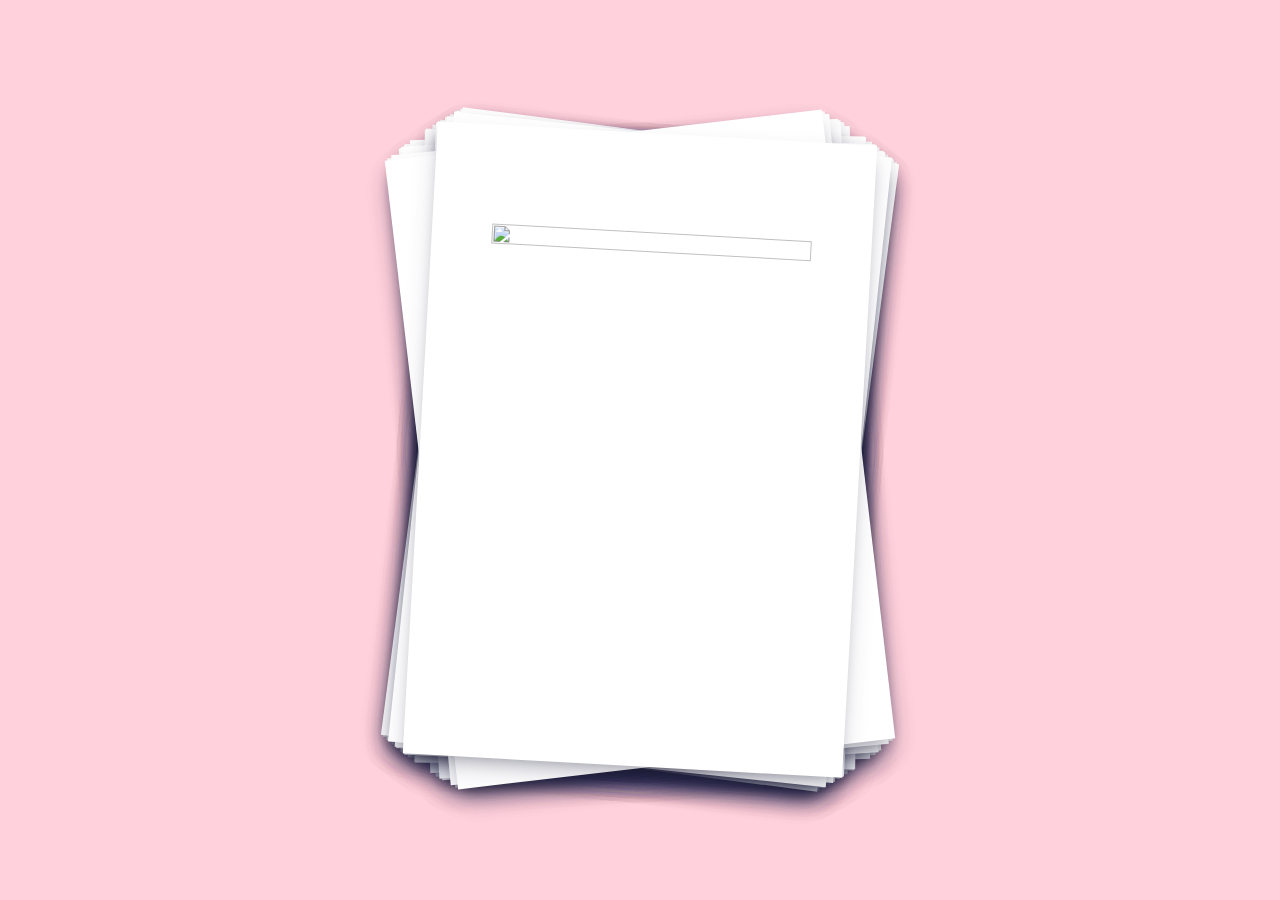
==== Pages/Y.html @ 72e350ef "first commit" ====
<!DOCTYPE html>
<html lang="en">
<head>
    <meta charset="UTF-8">
    <meta name="viewport" content="width=device-width, initial-scale=1.0">
    <title>Valentine's</title>
    <link rel="stylesheet" href="../Styles/Style.css">
</head>
<body>
    <div class="Polaroid">
        <img src="../Images/1.jpeg" class="Img">
        <img src="../Images/2.jpg" class="Img">
        <img src="../Images/3.jpg" class="Img">
        <img src="../Images/4.jpg" class="Img">
        <img src="../Images/5.jpeg" class="Img">
        <img src="../Images/6.jpeg" class="Img">
        <img src="../Images/7.jpeg" class="Img">
        <img src="../Images/8.jpg" class="Img">
        <img src="../Images/9.jpg" class="Img">
        <img src="../Images/10.jpg" class="Img">
        <img src="../Images/11.jpg" class="Img">
        <img src="../Images/12.jpg" class="Img">
        <img src="../Images/13.jpg" class="Img">
        <img src="../Images/14.jpg" class="Img">
        <img src="../Images/15.jpg" class="Img">
        <img src="../Images/16.jpg" class="Img">
        <img src="../Images/17.jpg" class="Img">
        <img src="../Images/18.jpg" class="Img">
        <img src="../Images/19.jpg" class="Img">
        <img src="../Images/20.jpg" class="Img">

        <video class="Img" src="../Videos/1.MOV" autoplay loop muted></video>
        <video class="Img" src="../Videos/2.MOV" autoplay loop muted></video>
        <video class="Img" src="../Videos/3.MOV" autoplay loop muted></video>
        <video class="Img" src="../Videos/4.mov" autoplay loop muted></video>
        <video class="Img" src="../Videos/5.mp4" autoplay loop muted></video>
        <video class="Img" src="../Videos/6.mp4" autoplay loop muted></video>
        <video class="Img" src="../Videos/7.mov" autoplay loop muted></video>
        
        <div class ="Txt">I LOVE YOU!</div>
    </div>
</body>
<script src="../Scripts/Script.js"></script>
</html>
---- Styles/Style.css ----
@import url('https://fonts.googleapis.com/css2?family=Inter:ital,opsz,wght@0,14..32,100..900;1,14..32,100..900&display=swap');

body {
    margin: 0;
    padding: 0;
    height: 100vh;
    width: 100vw;
    background-color: #FFD1DC;
    font-family: "Inter";
    font-weight: 700;
    font-size: 8vw;
    color: #FFFFFF;
    overflow: hidden;
    text-shadow: 
        0px 1px 0px #c0c0c0, 
        0px 2px 0px #b0b0b0, 
        0px 3px 0px #a0a0a0, 
        0px 4px 0px #909090, 
        0px 5px 10px rgba(0, 0, 0, 0.6);
    overflow: hidden;
    display: flex;
    flex-direction: column;
    align-items: center;
    justify-content: center;
    text-align: center;
}

.Txt {
    font-size: clamp(1.5rem, 8vw, 3rem);
}

p {
    margin: 0;
    padding: 20px;
}

.Btn {
    display: flex;
    gap: 20px;
}

button {
    align-items: center;
    appearance: none;
    background-color: #FCFCFD;
    border-radius: 4px;
    border-width: 0;
    box-shadow: rgba(45, 35, 66, 0.4) 0 2px 4px,rgba(45, 35, 66, 0.3) 0 7px 13px -3px,#D6D6E7 0 -3px 0 inset;
    box-sizing: border-box;
    color: #36395A;
    cursor: pointer;
    display: inline-flex;
    height: 48px;
    justify-content: center;
    line-height: 1;
    list-style: none;
    overflow: hidden;
    padding-left: 16px;
    padding-right: 16px;
    position: relative;
    text-align: left;
    text-decoration: none;
    transition: box-shadow .15s,transform .15s;
    user-select: none;
    -webkit-user-select: none;
    touch-action: manipulation;
    white-space: nowrap;
    will-change: box-shadow, transform;
    font-size: 18px;
}

button:hover {
    box-shadow: rgba(45, 35, 66, 0.4) 0 4px 8px, rgba(45, 35, 66, 0.3) 0 7px 13px -3px, #D6D6E7 0 -3px 0 inset;
    transform: translateY(-2px);
}

button:active {
    box-shadow: #D6D6E7 0 3px 7px inset;
    transform: translateY(2px);
}

.Polaroid {
    position: relative;
    display: flex;
    justify-content: center;
    align-items: center;
    width: 80%;
    height: 80%;
    perspective: 1000px;
}

Img {
    transform-style: preserve-3d;
    position: absolute;
    width: 80%;
    max-width: 400px;
    height: auto;
    display: flex;
    justify-content: center;
    aspect-ratio: 3 / 4;
    object-fit: cover;
    background: white;
    padding: 20px;
    padding-bottom: 80px;
    box-shadow: rgba(50, 50, 93, 0.25) 0px 13px 27px -5px, rgba(0, 0, 0, 0.3) 0px 8px 16px -8px;
}

video.Img {
    transform-style: preserve-3d;
    position: absolute;
    width: 80%;
    max-width: 400px;
    height: auto;
    display: flex;
    justify-content: center;
    aspect-ratio: 3 / 4;
    object-fit: cover;
    background: white;
    padding: 20px;
    padding-bottom: 80px;
    box-shadow: rgba(50, 50, 93, 0.25) 0px 13px 27px -5px, rgba(0, 0, 0, 0.3) 0px 8px 16px -8px;
}
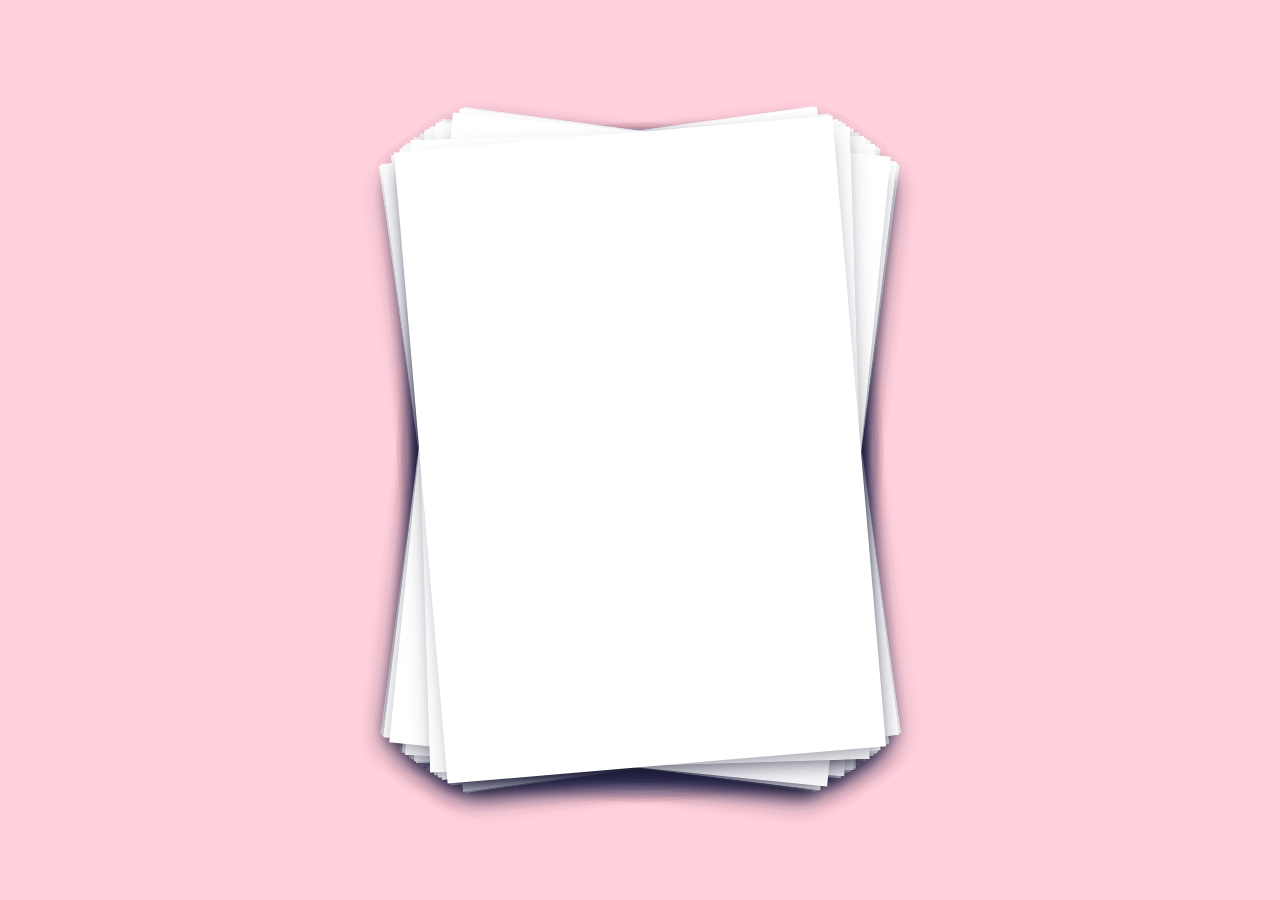
==== commit dd0981e7: "IDK" ====
--- a/Pages/Y.html
+++ b/Pages/Y.html
@@ -8,26 +8,26 @@
 </head>
 <body>
     <div class="Polaroid">
-        <img src="../Images/1.jpeg" class="Img">
-        <img src="../Images/2.jpg" class="Img">
-        <img src="../Images/3.jpg" class="Img">
-        <img src="../Images/4.jpg" class="Img">
-        <img src="../Images/5.jpeg" class="Img">
-        <img src="../Images/6.jpeg" class="Img">
-        <img src="../Images/7.jpeg" class="Img">
-        <img src="../Images/8.jpg" class="Img">
-        <img src="../Images/9.jpg" class="Img">
-        <img src="../Images/10.jpg" class="Img">
-        <img src="../Images/11.jpg" class="Img">
-        <img src="../Images/12.jpg" class="Img">
-        <img src="../Images/13.jpg" class="Img">
-        <img src="../Images/14.jpg" class="Img">
-        <img src="../Images/15.jpg" class="Img">
-        <img src="../Images/16.jpg" class="Img">
-        <img src="../Images/17.jpg" class="Img">
-        <img src="../Images/18.jpg" class="Img">
-        <img src="../Images/19.jpg" class="Img">
-        <img src="../Images/20.jpg" class="Img">
+        <img src="../Images/1.JPEG" class="Img">
+        <img src="../Images/2.JPG" class="Img">
+        <img src="../Images/3.JPG" class="Img">
+        <img src="../Images/4.JPG" class="Img">
+        <img src="../Images/5.JPEG" class="Img">
+        <img src="../Images/6.JPEG" class="Img">
+        <img src="../Images/7.JPEG" class="Img">
+        <img src="../Images/8.JPG" class="Img">
+        <img src="../Images/9.JPG" class="Img">
+        <img src="../Images/10.JPG" class="Img">
+        <img src="../Images/11.JPG" class="Img">
+        <img src="../Images/12.JPG" class="Img">
+        <img src="../Images/13.JPG" class="Img">
+        <img src="../Images/14.JPG" class="Img">
+        <img src="../Images/15.JPG" class="Img">
+        <img src="../Images/16.JPG" class="Img">
+        <img src="../Images/17.JPG" class="Img">
+        <img src="../Images/18.JPG" class="Img">
+        <img src="../Images/19.JPG" class="Img">
+        <img src="../Images/20.JPG" class="Img">
 
         <video class="Img" src="../Videos/1.MOV" autoplay loop muted></video>
         <video class="Img" src="../Videos/2.MOV" autoplay loop muted></video>
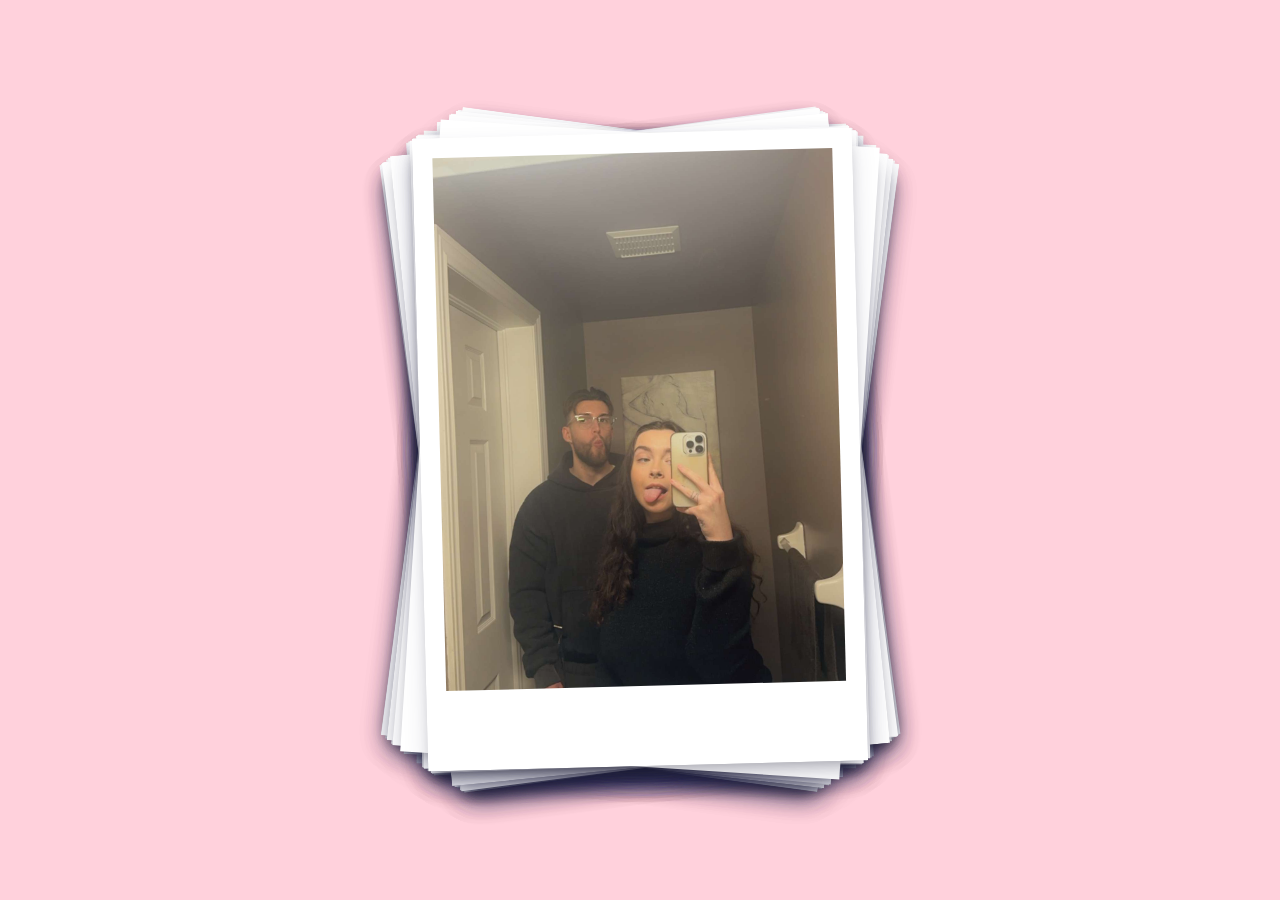
==== commit f3138a4a: "FIX?" ====
--- a/Pages/Y.html
+++ b/Pages/Y.html
@@ -29,13 +29,13 @@
         <img src="../Images/19.JPG" class="Img">
         <img src="../Images/20.JPG" class="Img">
 
-        <video class="Img" src="../Videos/1.MOV" autoplay loop muted></video>
-        <video class="Img" src="../Videos/2.MOV" autoplay loop muted></video>
-        <video class="Img" src="../Videos/3.MOV" autoplay loop muted></video>
-        <video class="Img" src="../Videos/4.mov" autoplay loop muted></video>
-        <video class="Img" src="../Videos/5.mp4" autoplay loop muted></video>
-        <video class="Img" src="../Videos/6.mp4" autoplay loop muted></video>
-        <video class="Img" src="../Videos/7.mov" autoplay loop muted></video>
+        <video class="Img" src="../Videos/1.MOV" autoplay loop muted playsinline preload="auto"></video>
+        <video class="Img" src="../Videos/2.MOV" autoplay loop muted playsinline preload="auto"></video>
+        <video class="Img" src="../Videos/3.MOV" autoplay loop muted playsinline preload="auto"></video>
+        <video class="Img" src="../Videos/4.mov" autoplay loop muted playsinline preload="auto"></video>
+        <video class="Img" src="../Videos/5.mp4" autoplay loop muted playsinline preload="auto"></video>
+        <video class="Img" src="../Videos/6.mp4" autoplay loop muted playsinline preload="auto"></video>
+        <video class="Img" src="../Videos/7.mov" autoplay loop muted playsinline preload="auto"></video>
         
         <div class ="Txt">I LOVE YOU!</div>
     </div>
--- a/Styles/Style.css
+++ b/Styles/Style.css
@@ -37,6 +37,7 @@
 .Btn {
     display: flex;
     gap: 20px;
+    width: 150px;
 }
 
 button {
